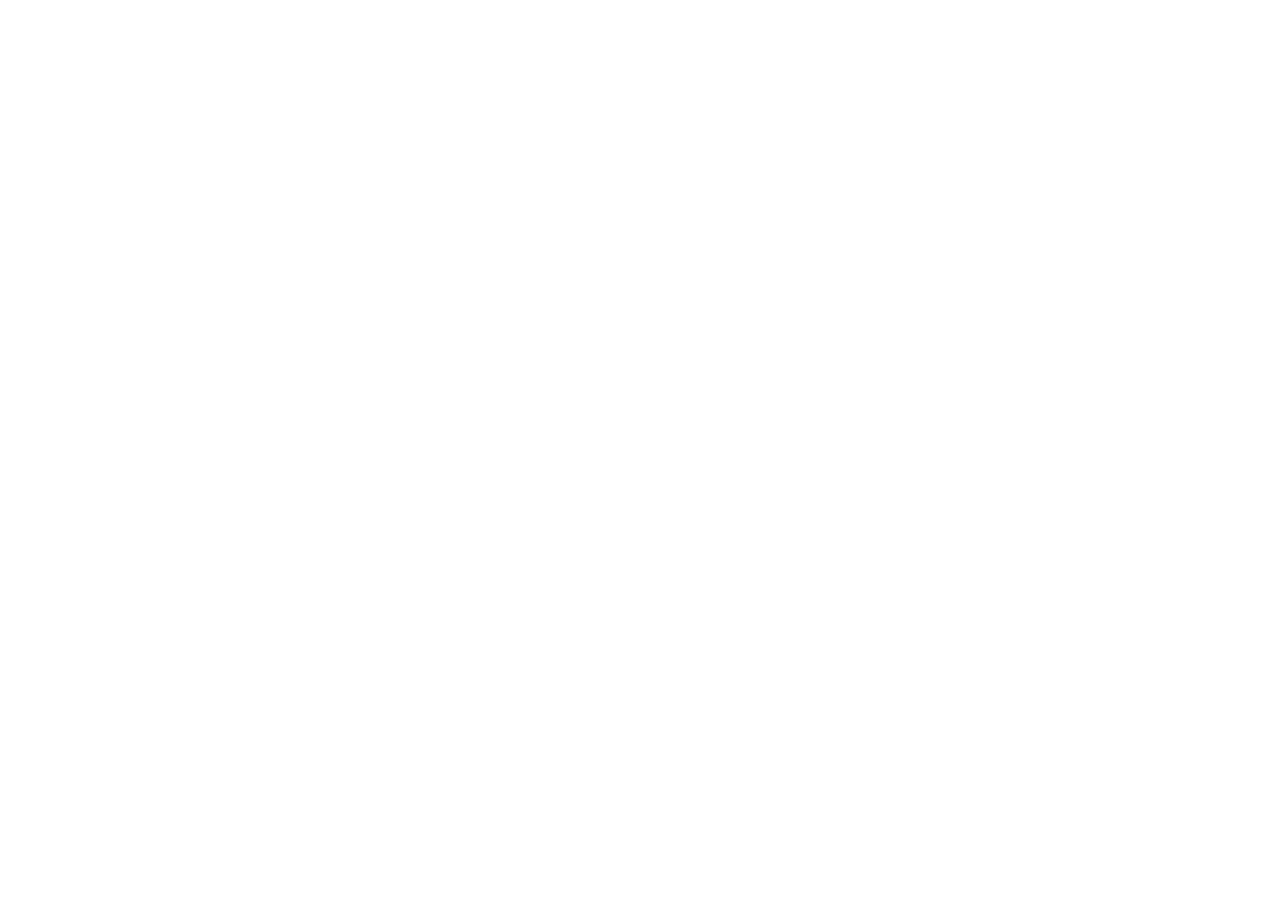
==== ts-list/index.html @ 35db030e "split sites" ====
<html>
<head>
    <meta http-equiv="Content-Type" content="text/html; charset=utf-8"/>
</head>
<body>
<div id="wa">
    <link
            rel="stylesheet"
            href="https://maxcdn.bootstrapcdn.com/bootstrap/4.2.1/css/bootstrap.min.css"
            integrity="sha384-GJzZqFGwb1QTTN6wy59ffF1BuGJpLSa9DkKMp0DgiMDm4iYMj70gZWKYbI706tWS"
            crossorigin="anonymous"
    />
    <link rel="stylesheet" type="text/css"
          href="styles.5f6636a92485743c3aba.css">
    <div id="root"></div>
    <script src="bundle.5f6636a92485743c3aba.js"></script>
</div>
</body>
</html>
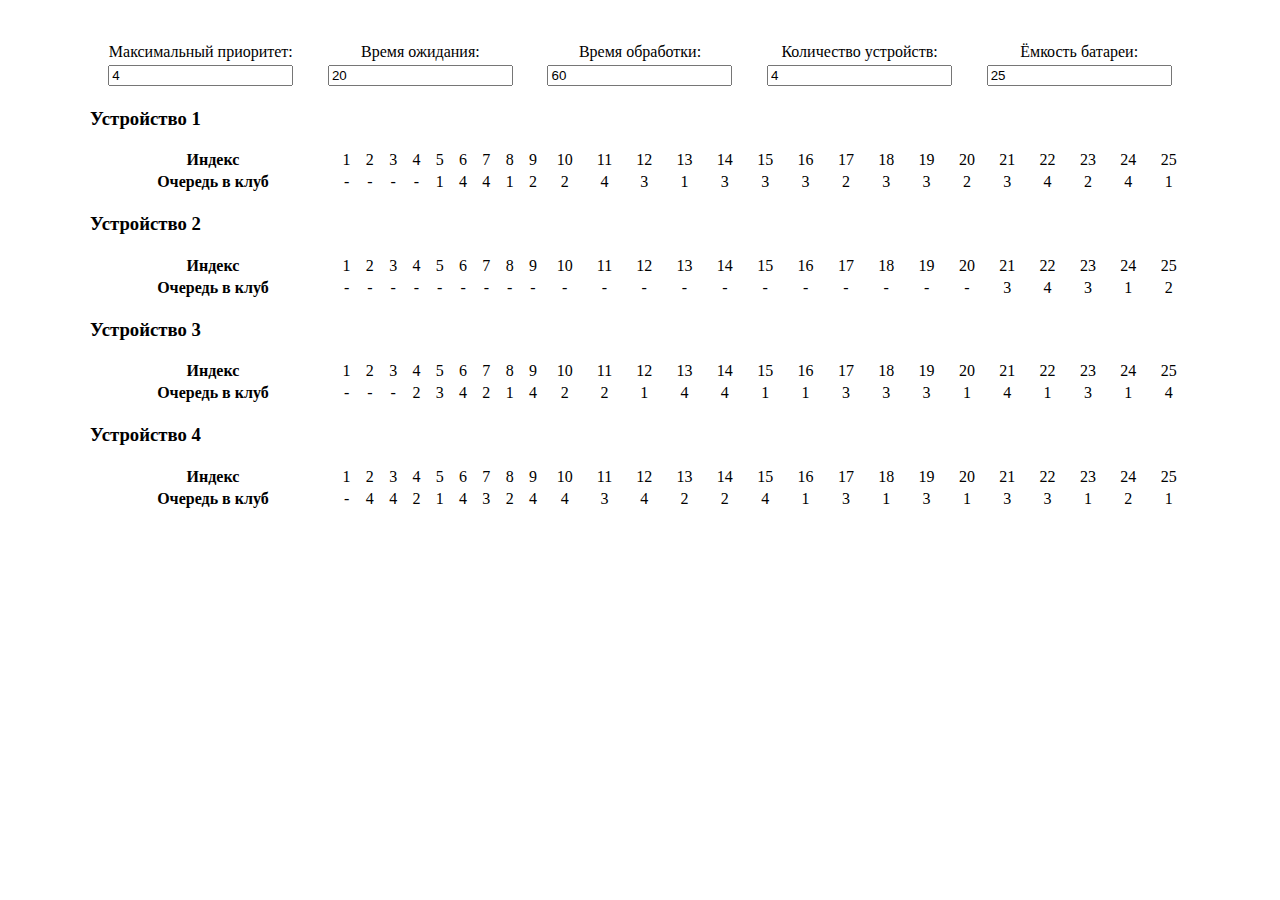
==== commit c2232d23: "ts-list fix" ====
--- a/ts-list/index.html
+++ b/ts-list/index.html
@@ -5,15 +5,15 @@
 <body>
 <div id="wa">
     <link
-            rel="stylesheet"
-            href="https://maxcdn.bootstrapcdn.com/bootstrap/4.2.1/css/bootstrap.min.css"
-            integrity="sha384-GJzZqFGwb1QTTN6wy59ffF1BuGJpLSa9DkKMp0DgiMDm4iYMj70gZWKYbI706tWS"
-            crossorigin="anonymous"
+    rel="stylesheet"
+    href="https://maxcdn.bootstrapcdn.com/bootstrap/4.2.1/css/bootstrap.min.css"
+    integrity="sha384-GJzZqFGwb1QTTN6wy59ffF1BuGJpLSa9DkKMp0DgiMDm4iYMj70gZWKYbI706tWS"
+    crossorigin="anonymous"
     />
     <link rel="stylesheet" type="text/css"
-          href="styles.5f6636a92485743c3aba.css">
+          href="./styles.22033cff1d6d841dad22.css">
     <div id="root"></div>
-    <script src="bundle.5f6636a92485743c3aba.js"></script>
+    <script src="./bundle.22033cff1d6d841dad22.js"></script>
 </div>
 </body>
 </html>--- a/ts-list/styles.22033cff1d6d841dad22.css
+++ b/ts-list/styles.22033cff1d6d841dad22.css
@@ -0,0 +1,6 @@
+input::-webkit-outer-spin-button,
+input::-webkit-inner-spin-button {
+  /* display: none; <- Crashes Chrome on hover */
+  -webkit-appearance: none;
+  margin: 0;
+  /* <-- Apparently some margin are still there even though it's hidden */ }
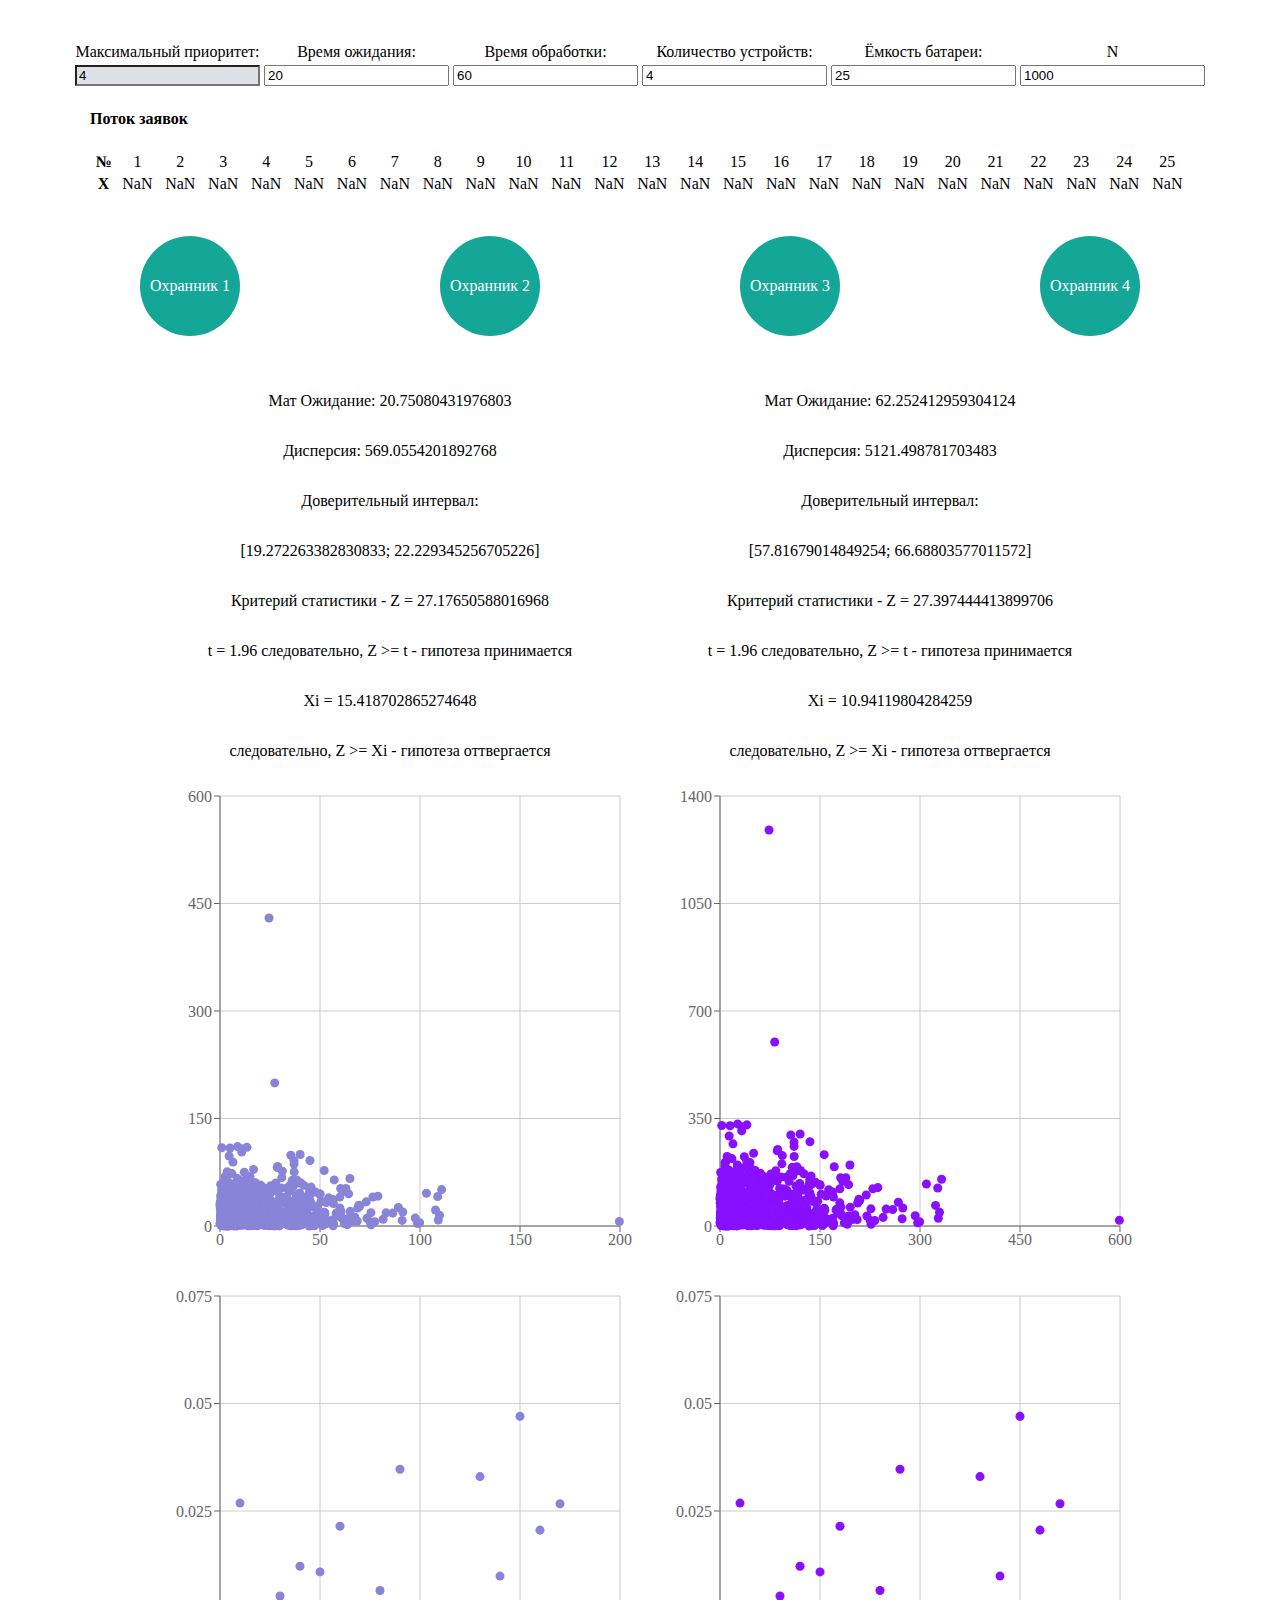
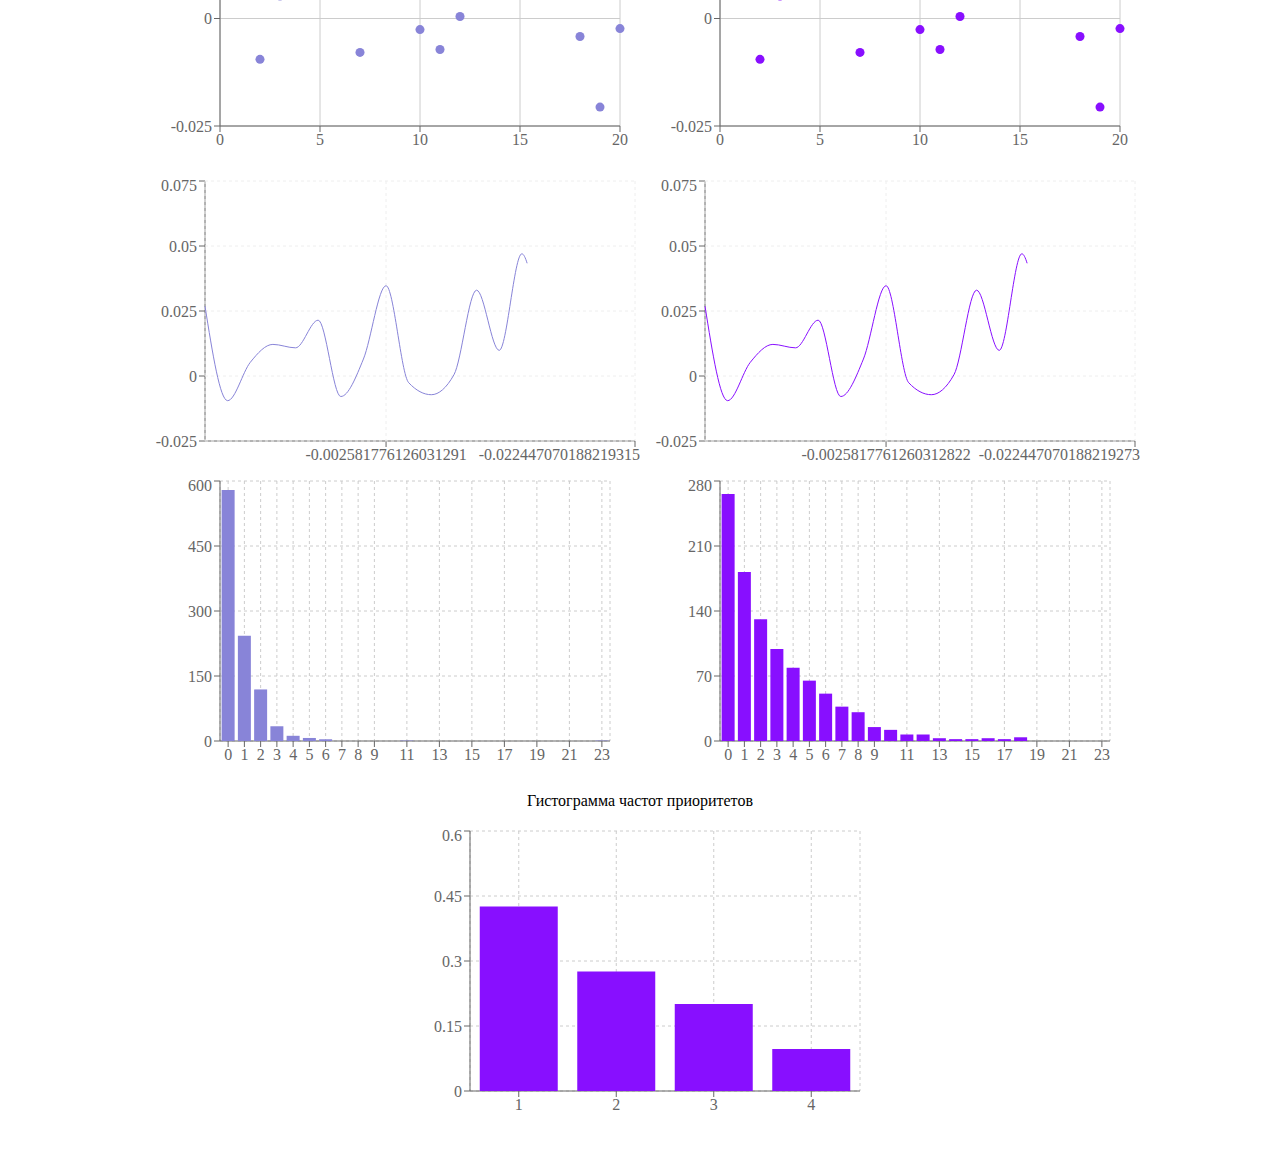
==== commit 57a7b5d9: "ts-list first lab done" ====
--- a/ts-list/index.html
+++ b/ts-list/index.html
@@ -11,9 +11,9 @@
     crossorigin="anonymous"
     />
     <link rel="stylesheet" type="text/css"
-          href="./styles.22033cff1d6d841dad22.css">
+          href="./styles.54b0c8a6abeba748e944.css">
     <div id="root"></div>
-    <script src="./bundle.22033cff1d6d841dad22.js"></script>
+    <script src="./bundle.54b0c8a6abeba748e944.js"></script>
 </div>
 </body>
 </html>--- a/ts-list/styles.54b0c8a6abeba748e944.css
+++ b/ts-list/styles.54b0c8a6abeba748e944.css
@@ -0,0 +1,6 @@
+input::-webkit-outer-spin-button,
+input::-webkit-inner-spin-button {
+  /* display: none; <- Crashes Chrome on hover */
+  -webkit-appearance: none;
+  margin: 0;
+  /* <-- Apparently some margin are still there even though it's hidden */ }
